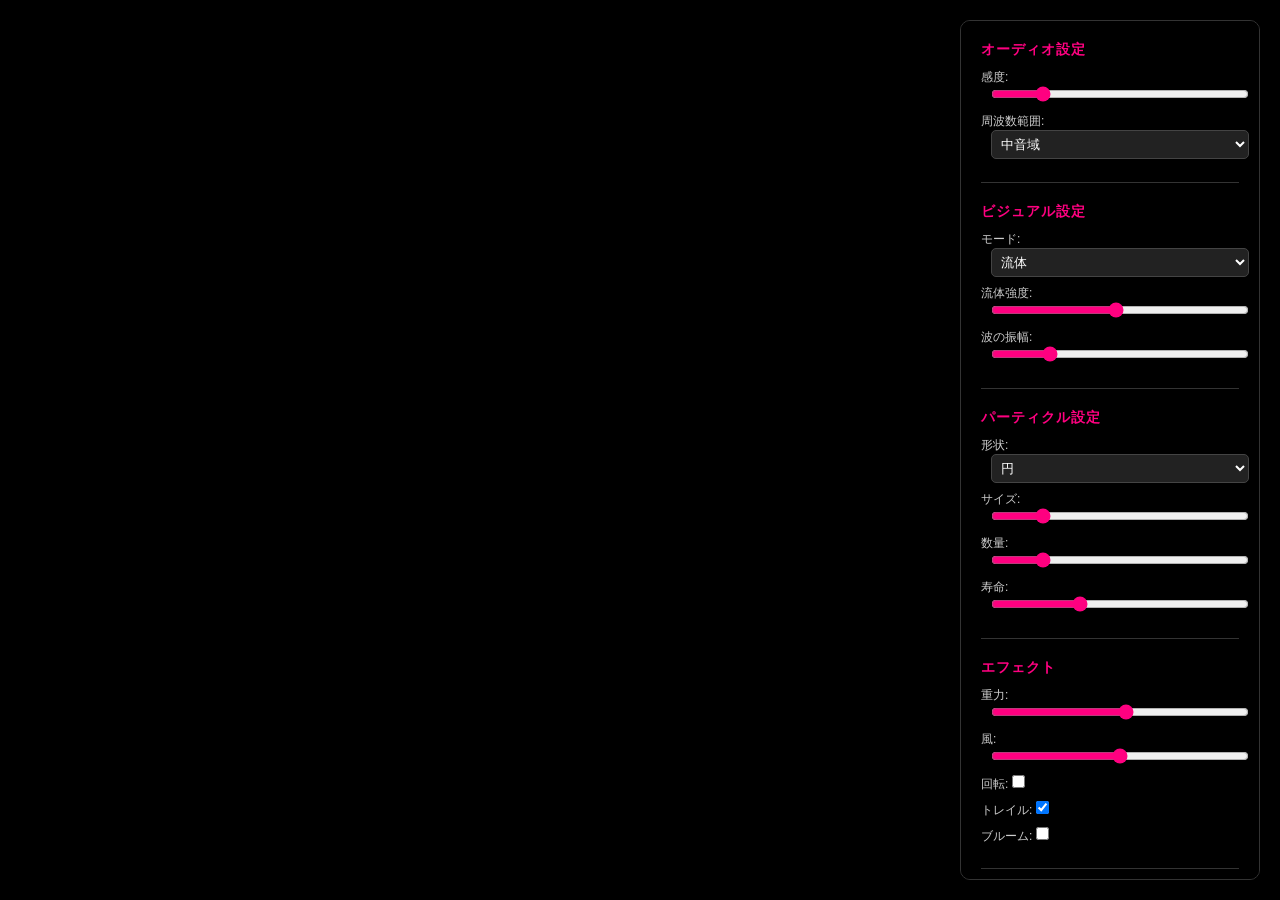
==== index.html @ a01679d4 "Add wapuu character particles with random color selection - Add 5 wapuu character images (black, blu" ====
<!DOCTYPE html>
<html lang="ja">
<head>
    <meta charset="UTF-8">
    <meta name="viewport" content="width=device-width, initial-scale=1.0">
    <title>Audio VJ - パーティクルビジュアライザー</title>
    <link rel="stylesheet" href="style.css">
</head>
<body>
    <div id="app">
        <canvas id="canvas"></canvas>
        
        <!-- フルスクリーン時の操作ヒント -->
        <div class="fullscreen-overlay">
            右端にマウスを移動するとメニューが表示されます | ESCキーでフルスクリーン終了
        </div>
        
        <!-- コントロールパネル -->
        <div id="controls">
            <div class="control-section">
                <h3>オーディオ設定</h3>
                <label>感度: <input type="range" id="sensitivity" min="0.1" max="5" step="0.1" value="1"></label>
                <label>周波数範囲: <select id="frequencyRange">
                    <option value="low">低音域</option>
                    <option value="mid" selected>中音域</option>
                    <option value="high">高音域</option>
                    <option value="full">全域</option>
                </select></label>
            </div>

            <div class="control-section">
                <h3>ビジュアル設定</h3>
                <label>モード: <select id="visualMode">
                    <option value="fluid" selected>流体</option>
                    <option value="circular">円形</option>
                    <option value="radial">放射状</option>
                    <option value="particles">パーティクル</option>
                    <option value="waves">ウェーブ</option>
                    <option value="spectrum">スペクトラム</option>
                </select></label>
                <label>流体強度: <input type="range" id="flowIntensity" min="0.1" max="3" step="0.1" value="1.5"></label>
                <label>波の振幅: <input type="range" id="waveAmplitude" min="10" max="200" value="50"></label>
            </div>

            <div class="control-section">
                <h3>パーティクル設定</h3>
                <label>形状: <select id="particleShape">
                    <option value="circle" selected>円</option>
                    <option value="square">四角</option>
                    <option value="triangle">三角</option>
                    <option value="star">星</option>
                    <option value="wapuu_random">わぷー (ランダム)</option>
                </select></label>
                <label>サイズ: <input type="range" id="particleSize" min="1" max="50" value="10"></label>
                <label>数量: <input type="range" id="particleCount" min="10" max="500" value="100"></label>
                <label>寿命: <input type="range" id="particleLife" min="0.5" max="5" step="0.1" value="2"></label>
            </div>

            <div class="control-section">
                <h3>エフェクト</h3>
                <label>重力: <input type="range" id="gravity" min="-2" max="2" step="0.1" value="0.1"></label>
                <label>風: <input type="range" id="wind" min="-2" max="2" step="0.1" value="0"></label>
                <label>回転: <input type="checkbox" id="rotation"></label>
                <label>トレイル: <input type="checkbox" id="trail" checked></label>
                <label>ブルーム: <input type="checkbox" id="bloom"></label>
            </div>

            <div class="control-section">
                <h3>カラー設定</h3>
                <label>カラーモード: <select id="colorMode">
                    <option value="rainbow" selected>レインボー</option>
                    <option value="fire">炎</option>
                    <option value="ocean">海</option>
                    <option value="neon">ネオン</option>
                    <option value="custom">カスタム</option>
                </select></label>
                <label>メインカラー: <input type="color" id="mainColor" value="#ff0080"></label>
                <label>サブカラー: <input type="color" id="subColor" value="#0080ff"></label>
                <label>透明度: <input type="range" id="opacity" min="0.1" max="1" step="0.1" value="0.8"></label>
            </div>

            <div class="control-section">
                <h3>プリセット</h3>
                <input type="text" id="presetName" placeholder="プリセット名">
                <button id="savePreset">保存</button>
                <select id="presetList">
                    <option value="">プリセットを選択</option>
                </select>
                <button id="loadPreset">読み込み</button>
                <button id="deletePreset">削除</button>
            </div>

            <div class="control-section">
                <button id="startStop">開始</button>
                <button id="fullscreen">フルスクリーン</button>
            </div>
        </div>
    </div>

    <script src="script.js"></script>
</body>
</html>
---- style.css ----
* {
    margin: 0;
    padding: 0;
    box-sizing: border-box;
}

body {
    font-family: 'Arial', sans-serif;
    background: #000;
    color: #fff;
    overflow: hidden;
}

#app {
    position: relative;
    width: 100vw;
    height: 100vh;
}

#canvas {
    position: absolute;
    top: 0;
    left: 0;
    background: #000;
    cursor: crosshair;
}

#controls {
    position: absolute;
    top: 20px;
    right: 20px;
    width: 300px;
    background: rgba(0, 0, 0, 0.8);
    border: 1px solid #333;
    border-radius: 10px;
    padding: 20px;
    max-height: calc(100vh - 40px);
    overflow-y: auto;
    backdrop-filter: blur(10px);
}

.control-section {
    margin-bottom: 20px;
    padding-bottom: 15px;
    border-bottom: 1px solid #333;
}

.control-section:last-child {
    border-bottom: none;
}

.control-section h3 {
    color: #ff0080;
    margin-bottom: 10px;
    font-size: 14px;
    text-transform: uppercase;
    letter-spacing: 1px;
}

label {
    display: block;
    margin-bottom: 8px;
    font-size: 12px;
    color: #ccc;
}

input[type="range"] {
    width: 100%;
    margin-left: 10px;
    accent-color: #ff0080;
}

input[type="color"] {
    width: 50px;
    height: 30px;
    border: none;
    border-radius: 5px;
    margin-left: 10px;
    cursor: pointer;
}

select,
input[type="text"] {
    width: 100%;
    padding: 5px;
    background: #222;
    border: 1px solid #444;
    border-radius: 5px;
    color: #fff;
    margin-left: 10px;
}

button {
    width: 100%;
    padding: 10px;
    margin: 5px 0;
    background: linear-gradient(45deg, #ff0080, #0080ff);
    border: none;
    border-radius: 5px;
    color: #fff;
    cursor: pointer;
    font-weight: bold;
    text-transform: uppercase;
    letter-spacing: 1px;
    transition: all 0.3s ease;
}

button:hover {
    transform: translateY(-2px);
    box-shadow: 0 5px 15px rgba(255, 0, 128, 0.3);
}

button:active {
    transform: translateY(0);
}

#startStop {
    background: linear-gradient(45deg, #00ff80, #0080ff);
}

#fullscreen {
    background: linear-gradient(45deg, #ff8000, #ff0080);
}

/* スクロールバーのスタイル */
#controls::-webkit-scrollbar {
    width: 8px;
}

#controls::-webkit-scrollbar-track {
    background: rgba(255, 255, 255, 0.1);
    border-radius: 4px;
}

#controls::-webkit-scrollbar-thumb {
    background: linear-gradient(45deg, #ff0080, #0080ff);
    border-radius: 4px;
}

#controls::-webkit-scrollbar-thumb:hover {
    background: linear-gradient(45deg, #ff0040, #0040ff);
}

/* フルスクリーン時のスタイル */
body.fullscreen #controls {
    opacity: 0;
    pointer-events: none;
    transition: opacity 0.3s ease;
    transform: translateX(20px);
}

body.fullscreen #controls.show {
    opacity: 0.9;
    pointer-events: auto;
    transform: translateX(0);
}

/* フルスクリーン表示用のオーバーレイ */
.fullscreen-overlay {
    position: fixed;
    top: 10px;
    left: 10px;
    background: rgba(0, 0, 0, 0.7);
    color: #fff;
    padding: 10px 15px;
    border-radius: 5px;
    font-size: 12px;
    z-index: 1000;
    opacity: 0;
    transition: opacity 0.3s ease;
    pointer-events: none;
    backdrop-filter: blur(5px);
}

body.fullscreen .fullscreen-overlay {
    opacity: 1;
    animation: fadeInOut 4s ease-in-out;
}

@keyframes fadeInOut {
    0%, 100% { opacity: 0; }
    10%, 90% { opacity: 1; }
}

/* フルスクリーン時のカーソル自動非表示 */
body.fullscreen {
    cursor: none;
}

body.fullscreen #controls {
    cursor: default;
}

body.fullscreen.show-cursor {
    cursor: default;
}

/* レスポンシブ対応 */
@media (max-width: 768px) {
    #controls {
        width: calc(100vw - 40px);
        right: 20px;
        left: 20px;
        top: auto;
        bottom: 20px;
        height: 200px;
    }
    
    body.fullscreen #controls {
        transform: translateY(100%);
    }
    
    body.fullscreen #controls:hover {
        transform: translateY(0);
    }
}
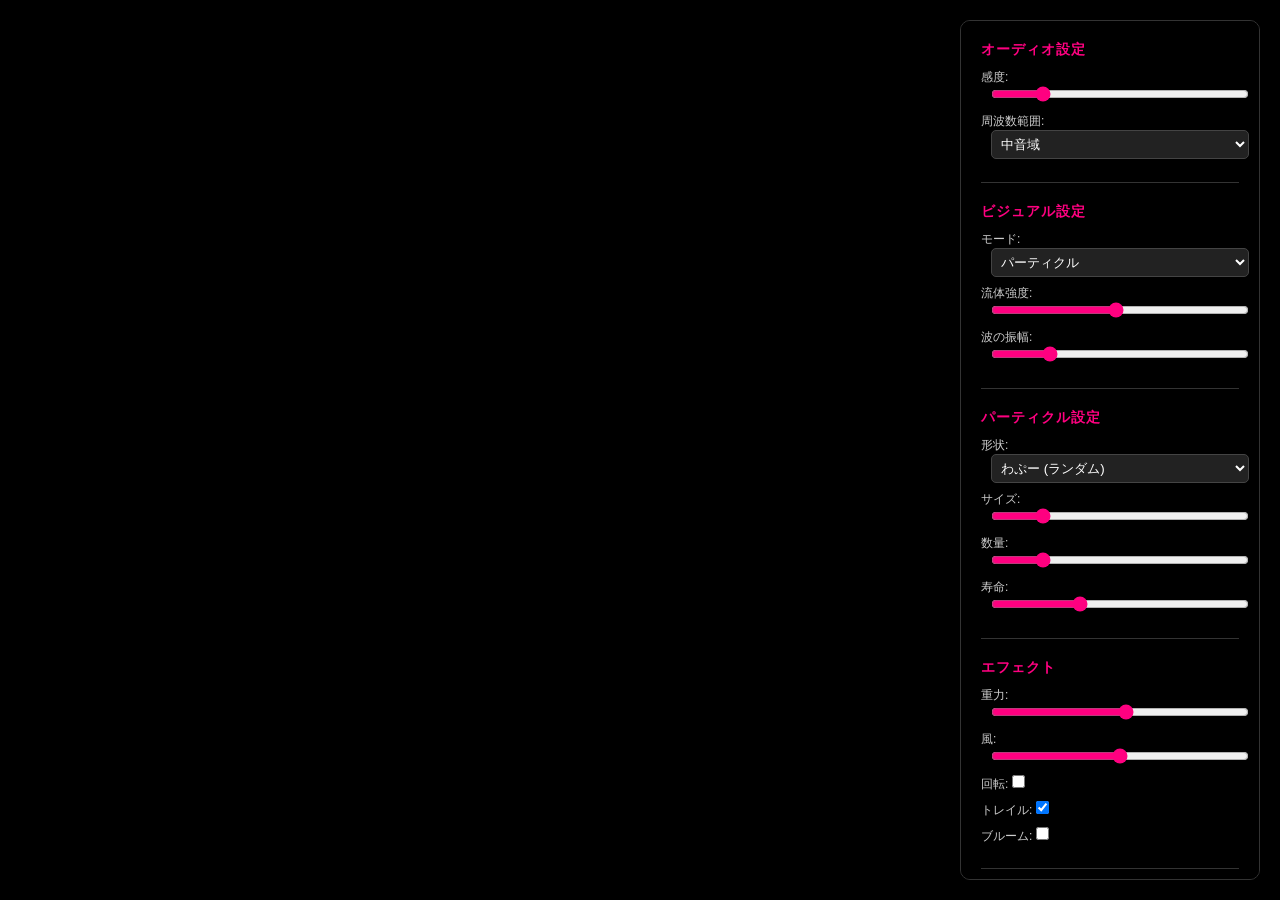
==== commit 077b346c: "Update default settings and documentation for wapuu particles - Set default visual mode to particles" ====
--- a/index.html
+++ b/index.html
@@ -31,10 +31,10 @@
             <div class="control-section">
                 <h3>ビジュアル設定</h3>
                 <label>モード: <select id="visualMode">
-                    <option value="fluid" selected>流体</option>
+                    <option value="fluid">流体</option>
                     <option value="circular">円形</option>
                     <option value="radial">放射状</option>
-                    <option value="particles">パーティクル</option>
+                    <option value="particles" selected>パーティクル</option>
                     <option value="waves">ウェーブ</option>
                     <option value="spectrum">スペクトラム</option>
                 </select></label>
@@ -45,11 +45,11 @@
             <div class="control-section">
                 <h3>パーティクル設定</h3>
                 <label>形状: <select id="particleShape">
-                    <option value="circle" selected>円</option>
+                    <option value="circle">円</option>
                     <option value="square">四角</option>
                     <option value="triangle">三角</option>
                     <option value="star">星</option>
-                    <option value="wapuu_random">わぷー (ランダム)</option>
+                    <option value="wapuu_random" selected>わぷー (ランダム)</option>
                 </select></label>
                 <label>サイズ: <input type="range" id="particleSize" min="1" max="50" value="10"></label>
                 <label>数量: <input type="range" id="particleCount" min="10" max="500" value="100"></label>
